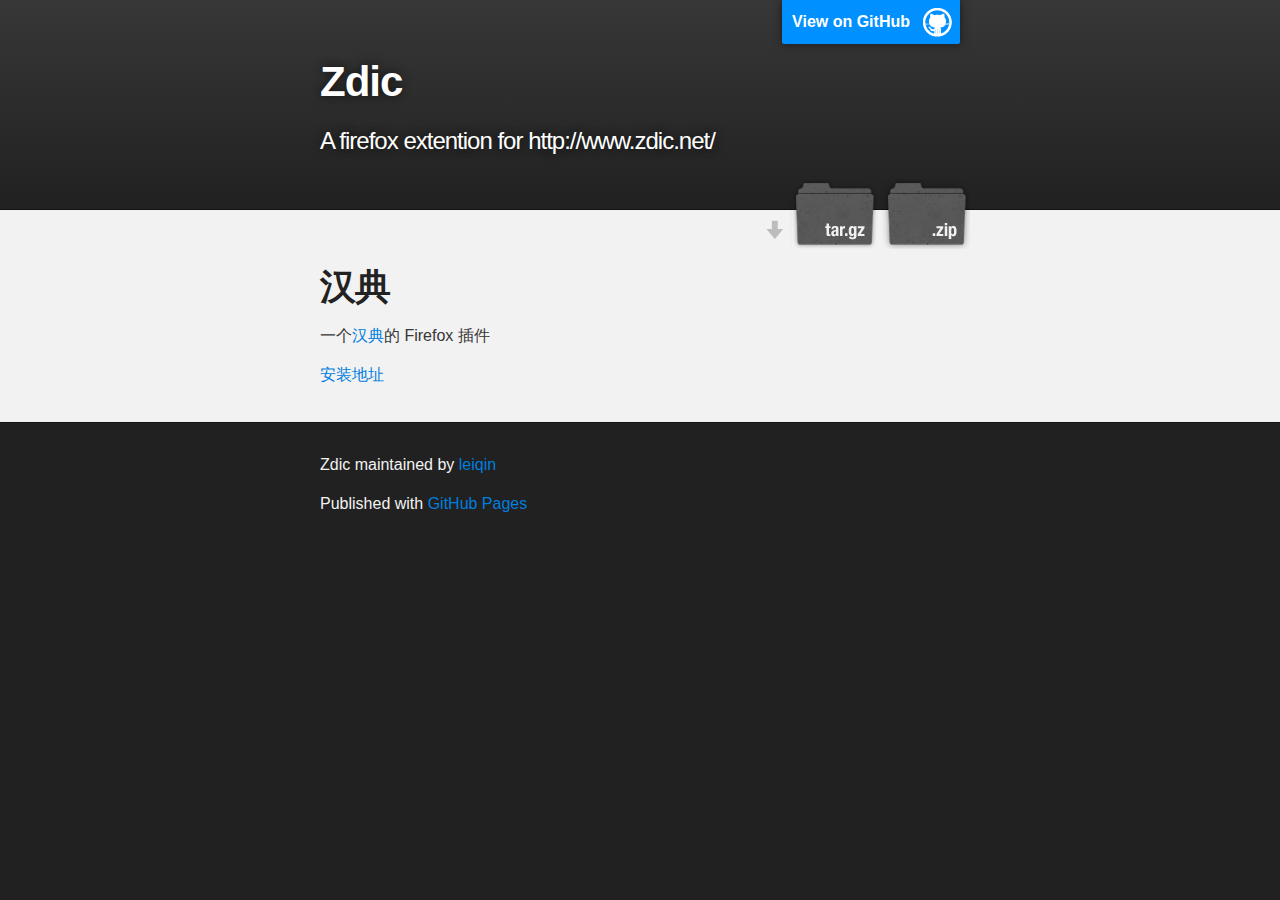
==== index.html @ 083f18c1 "Create gh-pages branch via GitHub" ====
<!DOCTYPE html>
<html>

  <head>
    <meta charset='utf-8' />
    <meta http-equiv="X-UA-Compatible" content="chrome=1" />
    <meta name="description" content="Zdic : A firefox extention for http://www.zdic.net/" />

    <link rel="stylesheet" type="text/css" media="screen" href="stylesheets/stylesheet.css">

    <title>Zdic</title>
  </head>

  <body>

    <!-- HEADER -->
    <div id="header_wrap" class="outer">
        <header class="inner">
          <a id="forkme_banner" href="https://github.com/leiqin/zdic">View on GitHub</a>

          <h1 id="project_title">Zdic</h1>
          <h2 id="project_tagline">A firefox extention for http://www.zdic.net/</h2>

            <section id="downloads">
              <a class="zip_download_link" href="https://github.com/leiqin/zdic/zipball/master">Download this project as a .zip file</a>
              <a class="tar_download_link" href="https://github.com/leiqin/zdic/tarball/master">Download this project as a tar.gz file</a>
            </section>
        </header>
    </div>

    <!-- MAIN CONTENT -->
    <div id="main_content_wrap" class="outer">
      <section id="main_content" class="inner">
        <h1>汉典</h1>

<p>一个<a href="http://www.zdic.net/">汉典</a>的 Firefox 插件</p>

<p><a href="https://addons.mozilla.org/zh-CN/firefox/addon/zdic-1/">安装地址</a></p>
      </section>
    </div>

    <!-- FOOTER  -->
    <div id="footer_wrap" class="outer">
      <footer class="inner">
        <p class="copyright">Zdic maintained by <a href="https://github.com/leiqin">leiqin</a></p>
        <p>Published with <a href="http://pages.github.com">GitHub Pages</a></p>
      </footer>
    </div>

    

  </body>
</html>
---- stylesheets/stylesheet.css ----
/*******************************************************************************
Slate Theme for GitHub Pages
by Jason Costello, @jsncostello
*******************************************************************************/

@import url(pygment_trac.css);

/*******************************************************************************
MeyerWeb Reset
*******************************************************************************/

html, body, div, span, applet, object, iframe,
h1, h2, h3, h4, h5, h6, p, blockquote, pre,
a, abbr, acronym, address, big, cite, code,
del, dfn, em, img, ins, kbd, q, s, samp,
small, strike, strong, sub, sup, tt, var,
b, u, i, center,
dl, dt, dd, ol, ul, li,
fieldset, form, label, legend,
table, caption, tbody, tfoot, thead, tr, th, td,
article, aside, canvas, details, embed,
figure, figcaption, footer, header, hgroup,
menu, nav, output, ruby, section, summary,
time, mark, audio, video {
  margin: 0;
  padding: 0;
  border: 0;
  font: inherit;
  vertical-align: baseline;
}

/* HTML5 display-role reset for older browsers */
article, aside, details, figcaption, figure,
footer, header, hgroup, menu, nav, section {
  display: block;
}

ol, ul {
  list-style: none;
}

blockquote, q {
}

table {
  border-collapse: collapse;
  border-spacing: 0;
}

a:focus {
  outline: none;
}

/*******************************************************************************
Theme Styles
*******************************************************************************/

body {
  box-sizing: border-box;
  color:#373737;
  background: #212121;
  font-size: 16px;
  font-family: 'Myriad Pro', Calibri, Helvetica, Arial, sans-serif;
  line-height: 1.5;
  -webkit-font-smoothing: antialiased;
}

h1, h2, h3, h4, h5, h6 {
  margin: 10px 0;
  font-weight: 700;
  color:#222222;
  font-family: 'Lucida Grande', 'Calibri', Helvetica, Arial, sans-serif;
  letter-spacing: -1px;
}

h1 {
  font-size: 36px;
  font-weight: 700;
}

h2 {
  padding-bottom: 10px;
  font-size: 32px;
  background: url('../images/bg_hr.png') repeat-x bottom;
}

h3 {
  font-size: 24px;
}

h4 {
  font-size: 21px;
}

h5 {
  font-size: 18px;
}

h6 {
  font-size: 16px;
}

p {
  margin: 10px 0 15px 0;
}

footer p {
  color: #f2f2f2;
}

a {
  text-decoration: none;
  color: #007edf;
  text-shadow: none;

  transition: color 0.5s ease;
  transition: text-shadow 0.5s ease;
  -webkit-transition: color 0.5s ease;
  -webkit-transition: text-shadow 0.5s ease;
  -moz-transition: color 0.5s ease;
  -moz-transition: text-shadow 0.5s ease;
  -o-transition: color 0.5s ease;
  -o-transition: text-shadow 0.5s ease;
  -ms-transition: color 0.5s ease;
  -ms-transition: text-shadow 0.5s ease;
}

#main_content a:hover {
  color: #0069ba;
  text-shadow: #0090ff 0px 0px 2px;
}

footer a:hover {
  color: #43adff;
  text-shadow: #0090ff 0px 0px 2px;
}

em {
  font-style: italic;
}

strong {
  font-weight: bold;
}

img {
  position: relative;
  margin: 0 auto;
  max-width: 739px;
  padding: 5px;
  margin: 10px 0 10px 0;
  border: 1px solid #ebebeb;

  box-shadow: 0 0 5px #ebebeb;
  -webkit-box-shadow: 0 0 5px #ebebeb;
  -moz-box-shadow: 0 0 5px #ebebeb;
  -o-box-shadow: 0 0 5px #ebebeb;
  -ms-box-shadow: 0 0 5px #ebebeb;
}

pre, code {
  width: 100%;
  color: #222;
  background-color: #fff;

  font-family: Monaco, "Bitstream Vera Sans Mono", "Lucida Console", Terminal, monospace;
  font-size: 14px;

  border-radius: 2px;
  -moz-border-radius: 2px;
  -webkit-border-radius: 2px;



}

pre {
  width: 100%;
  padding: 10px;
  box-shadow: 0 0 10px rgba(0,0,0,.1);
  overflow: auto;
}

code {
  padding: 3px;
  margin: 0 3px;
  box-shadow: 0 0 10px rgba(0,0,0,.1);
}

pre code {
  display: block;
  box-shadow: none;
}

blockquote {
  color: #666;
  margin-bottom: 20px;
  padding: 0 0 0 20px;
  border-left: 3px solid #bbb;
}

ul, ol, dl {
  margin-bottom: 15px
}

ul li {
  list-style: inside;
  padding-left: 20px;
}

ol li {
  list-style: decimal inside;
  padding-left: 20px;
}

dl dt {
  font-weight: bold;
}

dl dd {
  padding-left: 20px;
  font-style: italic;
}

dl p {
  padding-left: 20px;
  font-style: italic;
}

hr {
  height: 1px;
  margin-bottom: 5px;
  border: none;
  background: url('../images/bg_hr.png') repeat-x center;
}

table {
  border: 1px solid #373737;
  margin-bottom: 20px;
  text-align: left;
 }

th {
  font-family: 'Lucida Grande', 'Helvetica Neue', Helvetica, Arial, sans-serif;
  padding: 10px;
  background: #373737;
  color: #fff;
 }

td {
  padding: 10px;
  border: 1px solid #373737;
 }

form {
  background: #f2f2f2;
  padding: 20px;
}

img {
  width: 100%;
  max-width: 100%;
}

/*******************************************************************************
Full-Width Styles
*******************************************************************************/

.outer {
  width: 100%;
}

.inner {
  position: relative;
  max-width: 640px;
  padding: 20px 10px;
  margin: 0 auto;
}

#forkme_banner {
  display: block;
  position: absolute;
  top:0;
  right: 10px;
  z-index: 10;
  padding: 10px 50px 10px 10px;
  color: #fff;
  background: url('../images/blacktocat.png') #0090ff no-repeat 95% 50%;
  font-weight: 700;
  box-shadow: 0 0 10px rgba(0,0,0,.5);
  border-bottom-left-radius: 2px;
  border-bottom-right-radius: 2px;
}

#header_wrap {
  background: #212121;
  background: -moz-linear-gradient(top, #373737, #212121);
  background: -webkit-linear-gradient(top, #373737, #212121);
  background: -ms-linear-gradient(top, #373737, #212121);
  background: -o-linear-gradient(top, #373737, #212121);
  background: linear-gradient(top, #373737, #212121);
}

#header_wrap .inner {
  padding: 50px 10px 30px 10px;
}

#project_title {
  margin: 0;
  color: #fff;
  font-size: 42px;
  font-weight: 700;
  text-shadow: #111 0px 0px 10px;
}

#project_tagline {
  color: #fff;
  font-size: 24px;
  font-weight: 300;
  background: none;
  text-shadow: #111 0px 0px 10px;
}

#downloads {
  position: absolute;
  width: 210px;
  z-index: 10;
  bottom: -40px;
  right: 0;
  height: 70px;
  background: url('../images/icon_download.png') no-repeat 0% 90%;
}

.zip_download_link {
  display: block;
  float: right;
  width: 90px;
  height:70px;
  text-indent: -5000px;
  overflow: hidden;
  background: url(../images/sprite_download.png) no-repeat bottom left;
}

.tar_download_link {
  display: block;
  float: right;
  width: 90px;
  height:70px;
  text-indent: -5000px;
  overflow: hidden;
  background: url(../images/sprite_download.png) no-repeat bottom right;
  margin-left: 10px;
}

.zip_download_link:hover {
  background: url(../images/sprite_download.png) no-repeat top left;
}

.tar_download_link:hover {
  background: url(../images/sprite_download.png) no-repeat top right;
}

#main_content_wrap {
  background: #f2f2f2;
  border-top: 1px solid #111;
  border-bottom: 1px solid #111;
}

#main_content {
  padding-top: 40px;
}

#footer_wrap {
  background: #212121;
}



/*******************************************************************************
Small Device Styles
*******************************************************************************/

@media screen and (max-width: 480px) {
  body {
    font-size:14px;
  }

  #downloads {
    display: none;
  }

  .inner {
    min-width: 320px;
    max-width: 480px;
  }

  #project_title {
  font-size: 32px;
  }

  h1 {
    font-size: 28px;
  }

  h2 {
    font-size: 24px;
  }

  h3 {
    font-size: 21px;
  }

  h4 {
    font-size: 18px;
  }

  h5 {
    font-size: 14px;
  }

  h6 {
    font-size: 12px;
  }

  code, pre {
    min-width: 320px;
    max-width: 480px;
    font-size: 11px;
  }

}
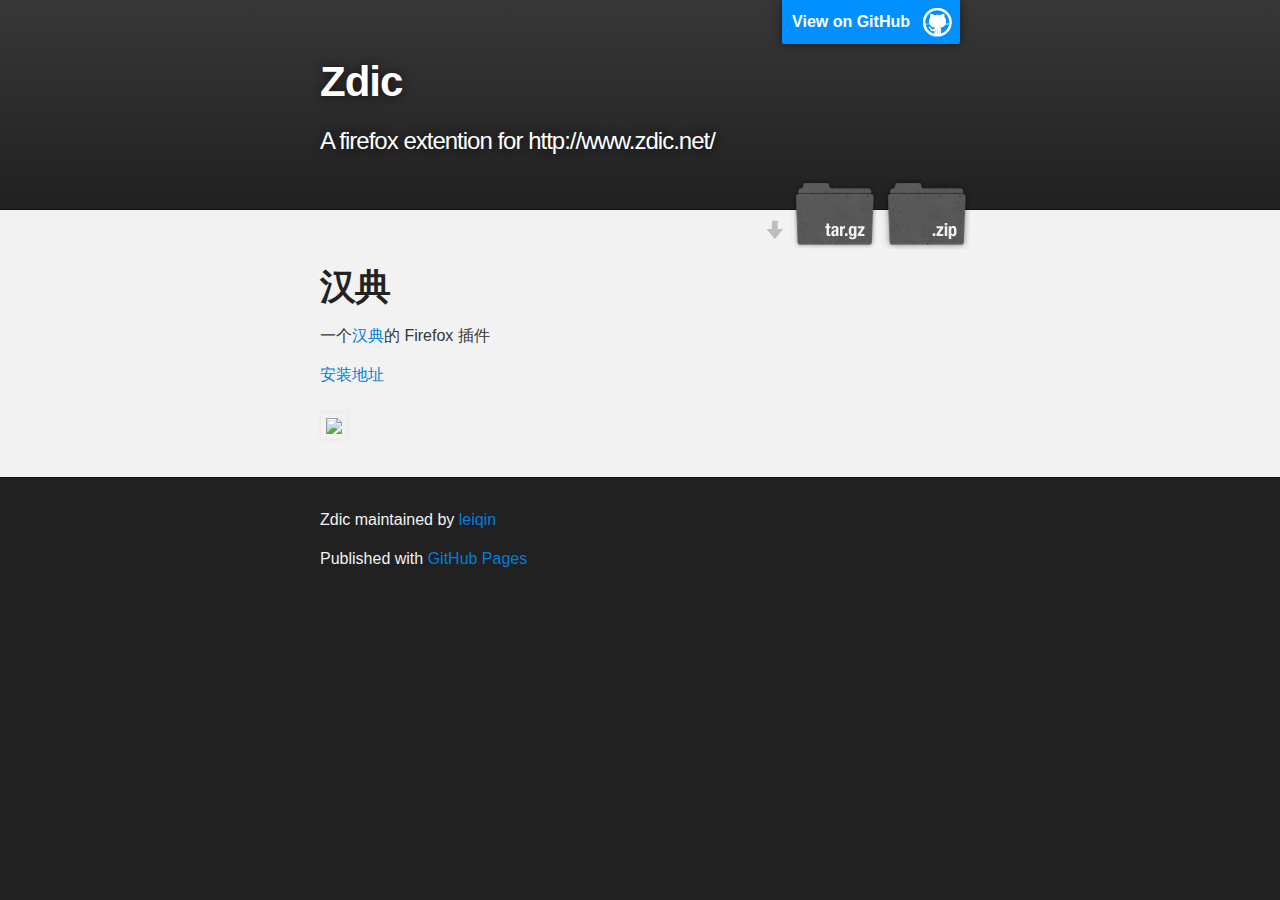
==== commit 5bf2d0f4: "+ 添加截图" ====
--- a/index.html
+++ b/index.html
@@ -36,6 +36,9 @@
 <p>一个<a href="http://www.zdic.net/">汉典</a>的 Firefox 插件</p>
 
 <p><a href="https://addons.mozilla.org/zh-CN/firefox/addon/zdic-1/">安装地址</a></p>
+<div>
+	<a href="https://addons.mozilla.org/zh-CN/firefox/addon/zdic-1/"><img src="/zdic/image/jietu.png"/></a>
+</div>
       </section>
     </div>
 
